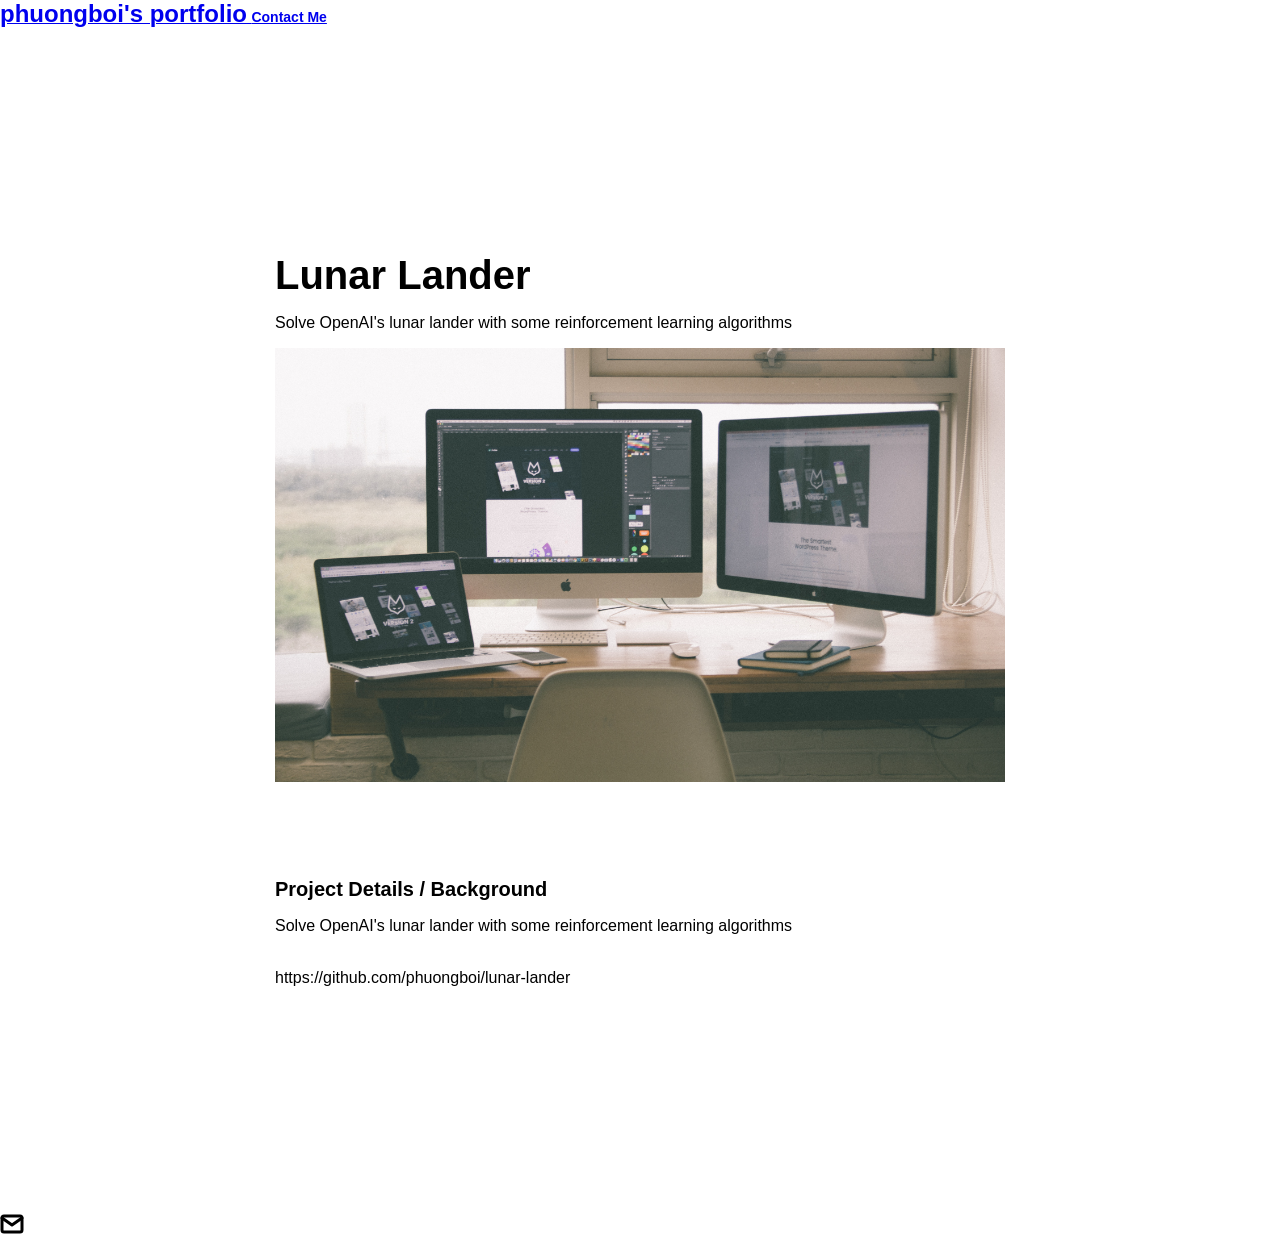
==== project-pages/project-template-2.html @ 9e5dac72 "init" ====
<!--
  IMPORTANT!

  Keep this file unchanged to use as a template for all future project pages.

  For every new project you add to your portfolio, make a copy of this file in the
  'project-pages' folder with a name related to the project.
-->


<!DOCTYPE html>
<html lang="en">
	<head>
		<meta charset="utf-8">
    <!--
      TODO

      Upload your Unemployable (or whatever photo you like) to the assets/images folder
      and change the name of the image below to match the uploaded one

      Change the title in the <title> tag to whatever you would like the title of your portfolio to be

      This should be the same across all pages.
     -->
     <link rel="icon" href="../assets/images/1311.png" />
     <title>phuongboi's portfolio</title>
    <meta name="description" content="phuongboi's portfolio">
    <meta name="viewport" content="width=device-width, initial-scale=1" />

		<link rel="stylesheet" href="../css/layout.css">
    <link rel="stylesheet" href="../css/typography.css">
    <link rel="stylesheet" href="../css/utilities.css">

		<script defer src="../js/script.js"></script>
	</head>
	<body>
    <!-- NAVBAR -->
    <div class="navbar">
      <a class="nav-title-link" href="../index.html">
        <!--
          TODO - Change the "Portfolio Title" to whatever you want displayed in the top left

          (this should be the same across all pages)
         -->
        <span class="nav-title">phuongboi's portfolio</span>
        <!--
          TODO - Change the email after 'mailto:' to your email address for contact

          (this should be the same across all pages)
        -->
        <a class="button" href="mailto:kytaithon84@gmail.com">
          <span class="button-text">Contact Me</span>
        </a>
      </a>
    </div>

    <!-- MAIN PAGE CONTENT -->
    <div id="main-content">

      <!-- PROJECT HEADER -->
      <div id="project-header">
          <!--
            TODO

            - Change the 'main-title' text to the name of your project
            - Change the 'body-text' text to a short and sweet description of your project (maybe the same as the one on the project card)
            - Change "desktop.jpeg" to the image filename you uploaded in the assets/images folder.
          -->
        <div class="main-title">Lunar Lander</div>
        <div class="body-text">Solve OpenAI's lunar lander with some reinforcement learning algorithms</div>
        <image class="project-header-image" src="../assets/images/desktop.jpeg">
      </div>

      <!-- PROJECT DETAILS -->
      <!--
        TODO

        - Change the 'subheader-text' to whatever header you want for project details
        - Add paragraphs using the <div class="body-text"></div> elements in the "project-details-content"
      -->
      <div id="project-details">
        <div class="subheader-text">Project Details / Background</div>
        <div class="project-details-content">
          <div class="body-text">Solve OpenAI's lunar lander with some reinforcement learning algorithms</div>
          <div class="body-text">https://github.com/phuongboi/lunar-lander</div>
        </div>
      </div>

      <!-- IMAGE GALLERY -->
      <!-- <div id="project-gallery">
        <!-- TODO - Change the 'subheader-text' to whatever you want the Gallery section header to say -->
        <!-- <div class="subheader-text">Image Gallery</div>
        <div class="project-gallery-content"> -->
            <!--
              TODO

              This is where the images in the gallery live. Here's a simple gallery image for you to copy:

              Full Width Image:

                <div class="gallery-image-container">
                  <img src="../assets/images/IMAGE_NAME" class="gallery-image">
                  <span class="image-caption">IMAGE_CAPTION</span>
                </div>

              Half Width Image:

                <div class="gallery-image-container half-width">
                  <img src="../assets/images/IMAGE_NAME" class="gallery-image">
                  <span class="image-caption">IMAGE_CAPTION</span>
                </div>

              - To add an image to the this area, copy one of the above, paste it below this comment, and change the following:
                  - IMAGE_NAME: the name of the image file in assets/images
                  - IMAGE_CAPTION: to the caption of the image
            -->
            <!-- <div class="gallery-image-container half-width">
              <img src="../assets/images/code.jpeg" class="gallery-image">
              <span class="image-caption">Give your image a caption. People love context.</span>
            </div>
            <div class="gallery-image-container half-width">
              <img src="../assets/images/sketchbook.jpeg" class="gallery-image">
              <span class="image-caption">Give your image a caption. People love context.</span>
            </div>
            <div class="gallery-image-container">
              <img src="../assets/images/camera.jpeg" class="gallery-image">
              <span class="image-caption">Give your image a caption. People love context.</span>
            </div>
        </div>
      </div> -->
    </div>

    <!-- FOOTER -->
    <div id="footer">
      <!--
        TODO - Change href to your Instagram account (can also delete entire "a" element if no Instagram)

        This should be the same across all pages.
      -->
      <!-- <a class="icon-link" target="_blank" href="https://twitter.com/whitevans_eth">
        <image src="../assets/icons/instagram.svg" class="footer-icon"/>
      </a> -->
      <!--
        TODO - Change href to your Twitter account (can also delete entire "a" element if no Twitter)

        This should be the same across all pages.
      -->
      <!-- <a class="icon-link" target="_blank" href="https://twitter.com/whitevans_eth">
        <image src="../assets/icons/twitter.svg" class="footer-icon"/>
      </a> -->
      <!--
        TODO - Change the email after "mailto" to your contact email

        This should be the same across all pages.
      -->
      <a class="icon-link" href="mailto:kytaithon84@gmail.com">
        <image src="../assets/icons/mail.svg" class="footer-icon"/>
      </a>
    </div>

	</body>
</html>
---- css/layout.css ----
* {
  box-sizing: border-box;
}

html {
  text-size-adjust: none;
  -webkit-text-size-adjust: none;
  -moz-text-size-adjust: none;
  -ms-text-size-adjust: none;
}

body {
  margin: 0;
  -webkit-font-smoothing: antialiased;
  -moz-osx-font-smoothing: grayscale;
}




/* Main Page Layout */

#main-content {
  margin: 225px 425px;
  display: flex;
  flex-direction: column;
  gap: 96px;
}




/* Portfolio Header */

#portfolio-header {
  display: flex;
  gap: 20px;
  align-items: center;
}

#portfolio-header-image-container {
  display: flex;
  flex-direction: column;
  gap: 10px;
  flex-basis: 50%;
}

.portfolio-header-image {
  width: 100%;
  height: auto;
}

#portfolio-header-text-container {
  display: flex;
  flex-direction: column;
  gap: 34px;
  flex-basis: 50%;
}




/* About Section */

#about-section {
  display: flex;
  flex-direction: column;
  gap: 16px;
}

.about-section-content {
  display: flex;
  flex-direction: column;
  gap: 34px;
}




/* Project Section */

#my-work-section {
  display: flex;
  flex-direction: column;
  gap: 16px;
}

.projects-container {
  display: flex;
  gap: 34px 16px;
  flex-wrap: wrap;
}

    /* Project Cards */

    .project-card {
      max-width: calc((100% - 32px) / 3);
      display: flex;
      flex-direction: column;
      gap: 34px;
    }

    .project-card-text-container {
      flex-direction: column;
      display: flex;
      gap: 16px
    }

    .project-image {
      width: 100%;
      height: 200px;
      object-fit: cover;
      object-position: center;
    }




/* Project Pages */

#project-header {
  display: flex;
  flex-direction: column;
  gap: 16px;
}

.project-header-image {
  width: 100%;
  height: auto;
}

#project-details {
  display: flex;
  flex-direction: column;
  gap: 16px;
}

.project-details-content {
  display: flex;
  flex-direction: column;
  gap: 34px;
}

    /* Project Gallery */

    #project-gallery {
      display: flex;
      flex-direction: column;
      gap: 16px;
    }

    .project-gallery-content {
      display: flex;
      flex-wrap: wrap;
      gap: 34px 16px;
    }

    .gallery-image-container {
      width: 100%;
      display: flex;
      flex-direction: column;
      gap: 10px;
    }

    .gallery-image-container.half-width {
      width: calc((100% - 16px) / 2);
    }

    .gallery-image {
      width: 100%;
      height: auto;
    }


/* Extra Extra large devices (large laptops and desktops, 1200px and below) */
@media only screen and (max-width: 1600px) {
  #main-content {
    margin: 225px 275px;
  }
}

/* Extra large devices (large laptops and desktops, 1200px and below) */
@media only screen and (max-width: 1200px) {
  #main-content {
    margin: 225px 175px;
  }
}

/* Large devices (laptops/desktops, 1000px and below) */
@media only screen and (max-width: 1000px) {
  #main-content {
    margin: 225px 75px;
  }
}

/* Small devices (portrait tablets and large phones, 800px and below) */
@media only screen and (max-width: 800px) {
  #main-content {
    margin: 150px 50px;
  }

  #portfolio-header {
    flex-direction: column;
  }

  .project-card {
    max-width: calc((100% - 16px) / 2);
  }
}

/* Small devices (portrait tablets and large phones, 600px and below) */
@media only screen and (max-width: 600px) {
  #main-content {
    margin: 125px 20px;
  }

  .project-card {
    max-width: 100%;
  }
}
---- css/typography.css ----
body {
  font-family: "Helvetica Neue", Helvetica, Arial, sans-serif;
}

.nav-title {
  font-weight: 700;
  font-size: 24px;
}

.button-text {
  font-size: 14px;
  font-weight: 700;
}

.image-caption {
  font-size: 14px;
  font-weight: 500;
}

.main-title {
  font-size: 40px;
  font-weight: 700;
}

.subheader-text {
  font-size: 20px;
  font-weight: 700;
}

.body-text {
  font-size: 16px;
  font-weight: 500;
}

.project-card-text {
  overflow: hidden;
  text-overflow: ellipsis;
  display: -webkit-box;
  -webkit-line-clamp: 4;
  -webkit-box-orient: vertical;
}

.project-title {
  overflow: hidden;
  text-overflow: ellipsis;
  display: -webkit-box;
  -webkit-line-clamp: 1;
  -webkit-box-orient: vertical;
}
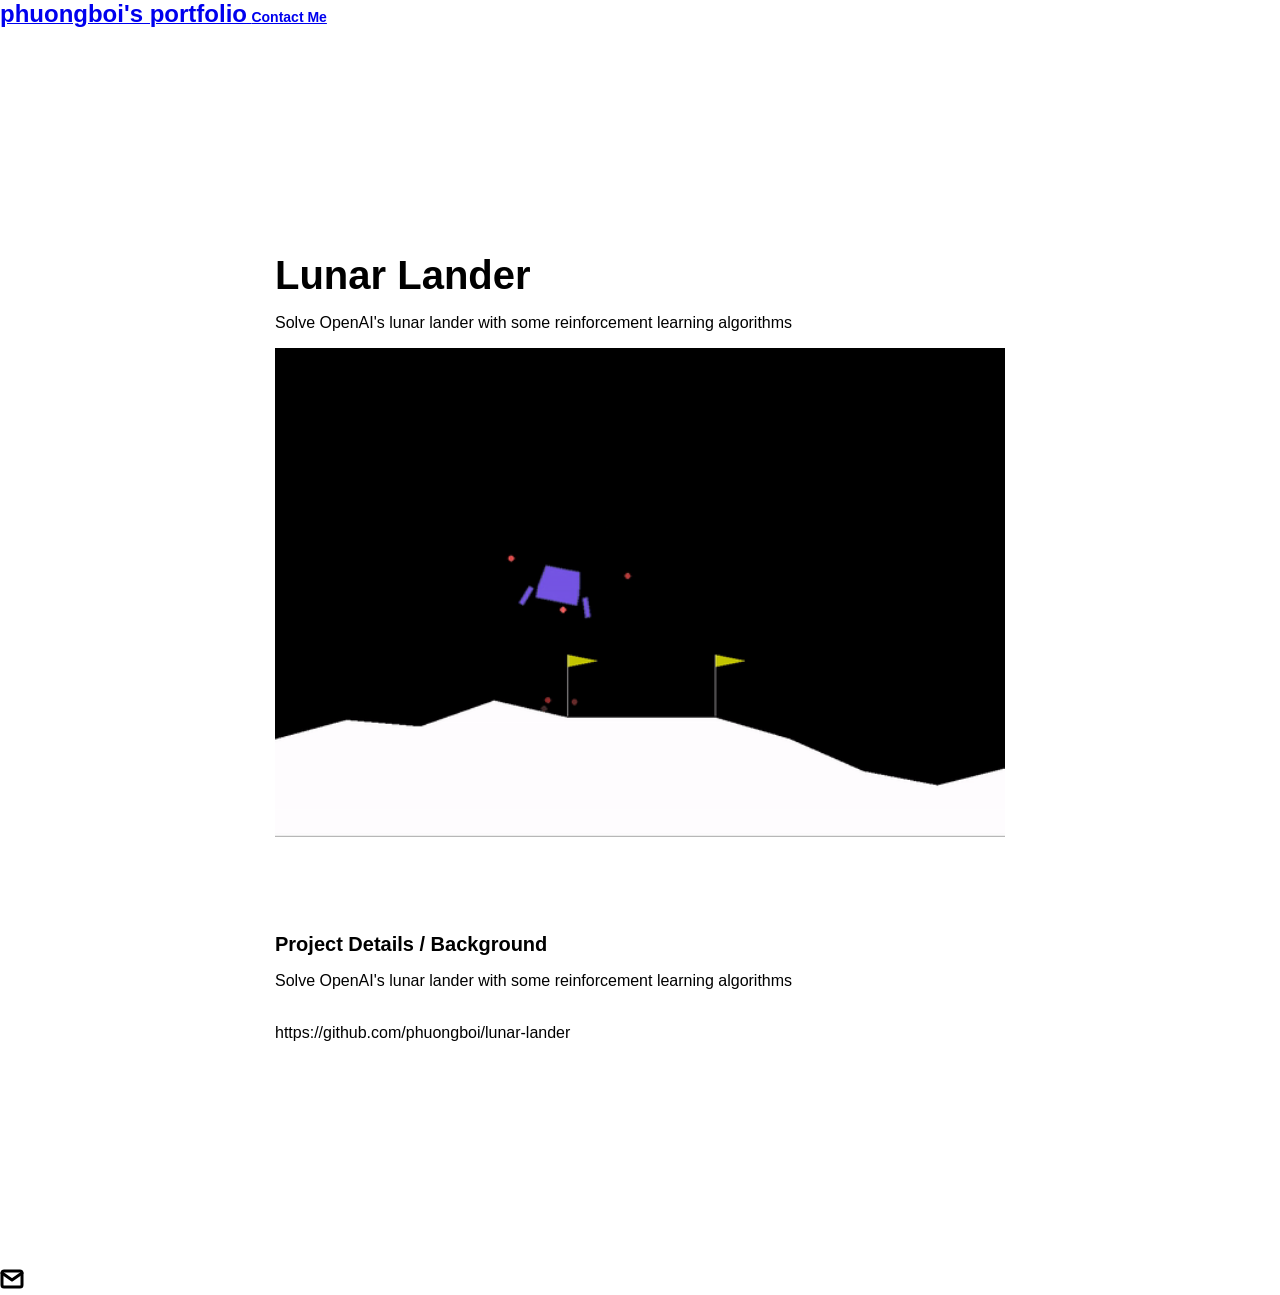
==== commit b2603c8a: "add image" ====
--- a/project-pages/project-template-2.html
+++ b/project-pages/project-template-2.html
@@ -70,7 +70,7 @@
           -->
         <div class="main-title">Lunar Lander</div>
         <div class="body-text">Solve OpenAI's lunar lander with some reinforcement learning algorithms</div>
-        <image class="project-header-image" src="../assets/images/desktop.jpeg">
+        <image class="project-header-image" src="../assets/images/3.gif">
       </div>
 
       <!-- PROJECT DETAILS -->
